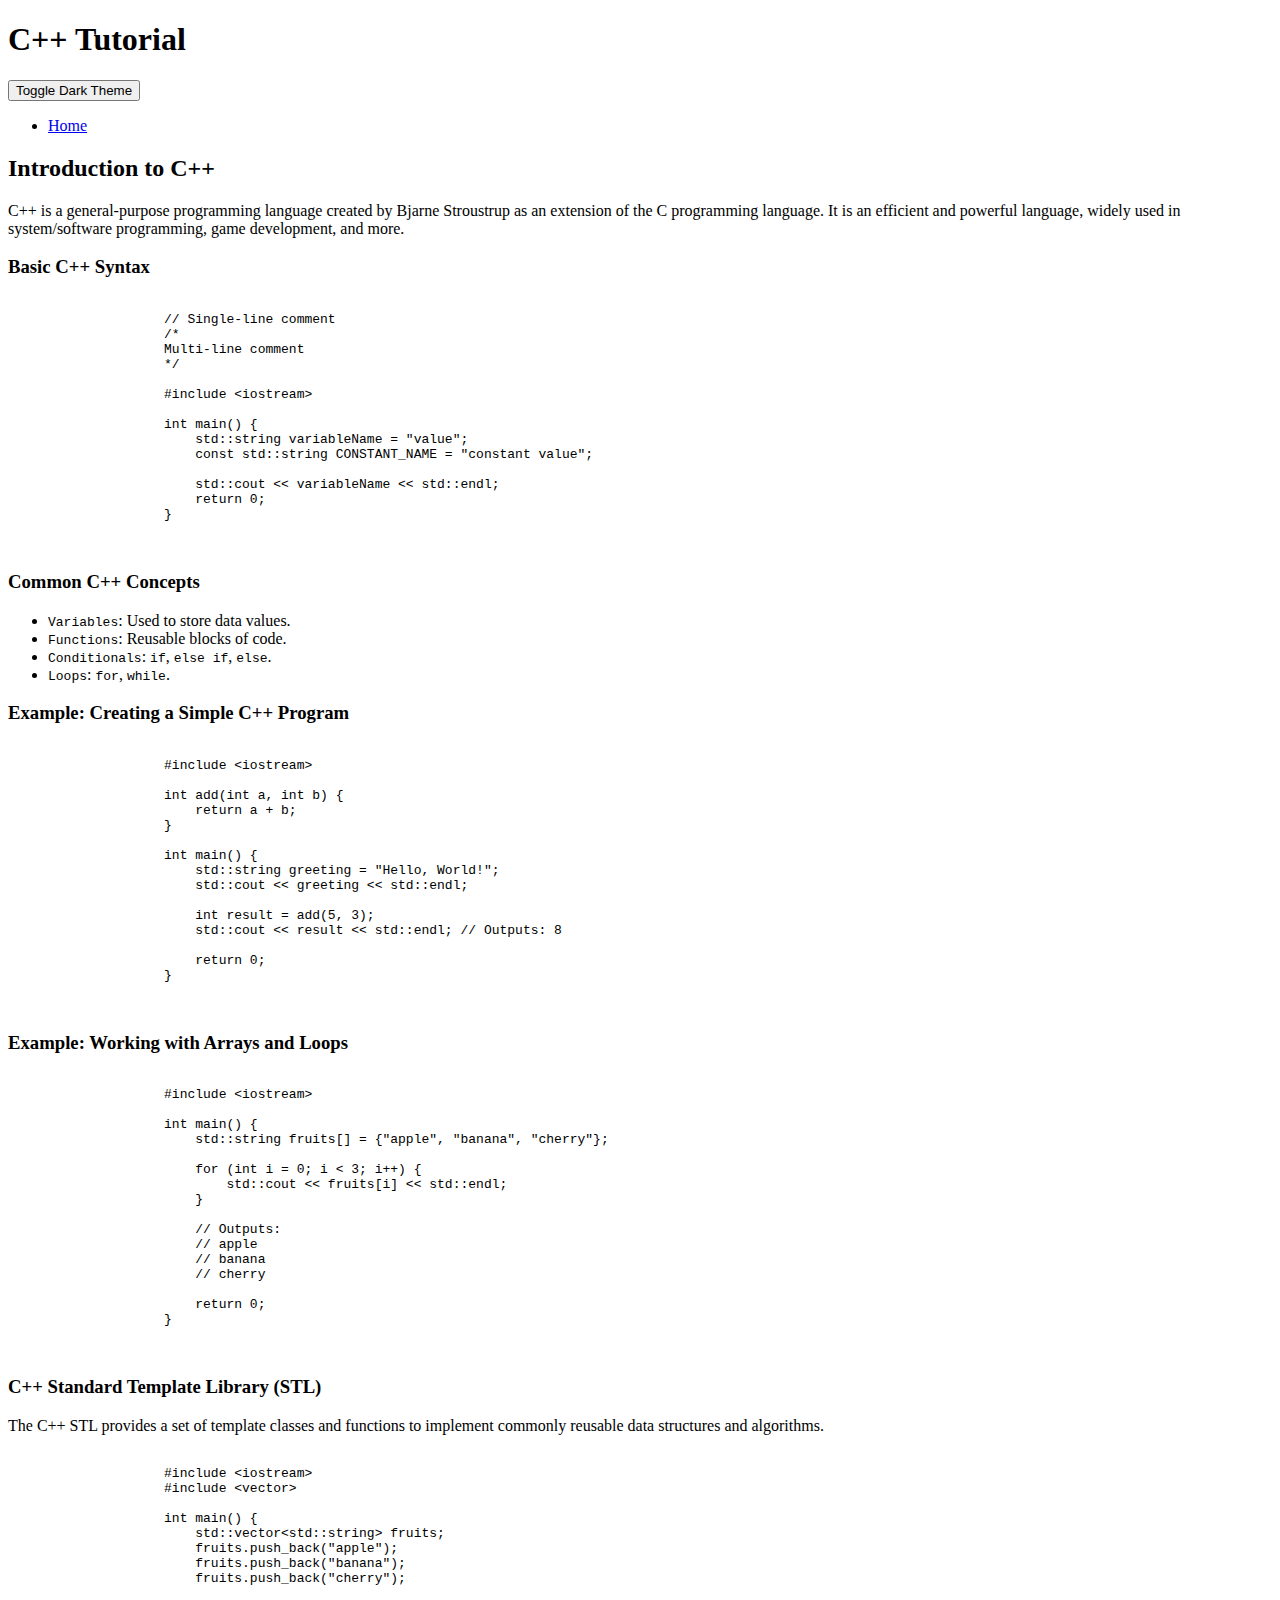
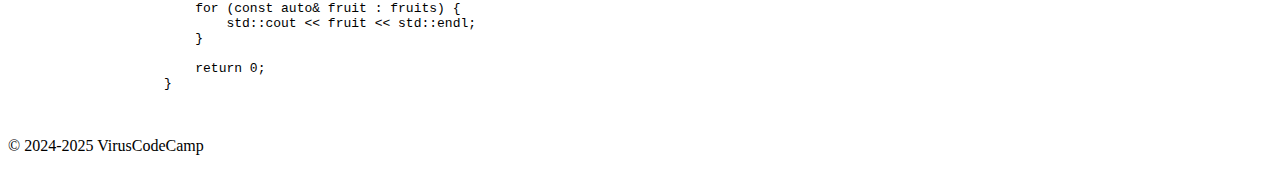
==== cpp-tutorial.html @ 14d6bbe9 "Add files via upload" ====
<!DOCTYPE html>
<html lang="en">
<head>
    <meta charset="UTF-8">
    <meta name="viewport" content="width=device-width, initial-scale=1.0">
    <title>C++ Tutorial</title>
    <link rel="stylesheet" href="../css/styles.css">
    <link rel="stylesheet" href="../css/dark-theme.css">
</head>
<body>
    <header>
        <h1>C++ Tutorial</h1>
    </header>
    <nav>
        <ul>
            <li><a href="index.html">Home</a></li>
        </ul>
    </nav>
    <main>
        <section>
            <h2>Introduction to C++</h2>
            <p>C++ is a general-purpose programming language created by Bjarne Stroustrup as an extension of the C programming language. It is an efficient and powerful language, widely used in system/software programming, game development, and more.</p>
            <h3>Basic C++ Syntax</h3>
            <pre>
                <code>
                    // Single-line comment
                    /*
                    Multi-line comment
                    */

                    #include &lt;iostream&gt;

                    int main() {
                        std::string variableName = "value";
                        const std::string CONSTANT_NAME = "constant value";

                        std::cout << variableName << std::endl;
                        return 0;
                    }
                </code>
            </pre>
            <h3>Common C++ Concepts</h3>
            <ul>
                <li><code>Variables</code>: Used to store data values.</li>
                <li><code>Functions</code>: Reusable blocks of code.</li>
                <li><code>Conditionals</code>: <code>if</code>, <code>else if</code>, <code>else</code>.</li>
                <li><code>Loops</code>: <code>for</code>, <code>while</code>.</li>
            </ul>
            <h3>Example: Creating a Simple C++ Program</h3>
            <pre>
                <code>
                    #include &lt;iostream&gt;

                    int add(int a, int b) {
                        return a + b;
                    }

                    int main() {
                        std::string greeting = "Hello, World!";
                        std::cout << greeting << std::endl;

                        int result = add(5, 3);
                        std::cout << result << std::endl; // Outputs: 8

                        return 0;
                    }
                </code>
            </pre>
            <h3>Example: Working with Arrays and Loops</h3>
            <pre>
                <code>
                    #include &lt;iostream&gt;

                    int main() {
                        std::string fruits[] = {"apple", "banana", "cherry"};

                        for (int i = 0; i < 3; i++) {
                            std::cout << fruits[i] << std::endl;
                        }

                        // Outputs:
                        // apple
                        // banana
                        // cherry

                        return 0;
                    }
                </code>
            </pre>
            <h3>C++ Standard Template Library (STL)</h3>
            <p>The C++ STL provides a set of template classes and functions to implement commonly reusable data structures and algorithms.</p>
            <pre>
                <code>
                    #include &lt;iostream&gt;
                    #include &lt;vector&gt;

                    int main() {
                        std::vector&lt;std::string&gt; fruits;
                        fruits.push_back("apple");
                        fruits.push_back("banana");
                        fruits.push_back("cherry");

                        for (const auto& fruit : fruits) {
                            std::cout << fruit << std::endl;
                        }

                        return 0;
                    }
                </code>
            </pre>
        </section>
    </main>
    <footer>
        <p>&copy; 2024-2025 VirusCodeCamp</p>
    </footer>
    <script src="../js/scripts.js"></script>
</body>
</html>
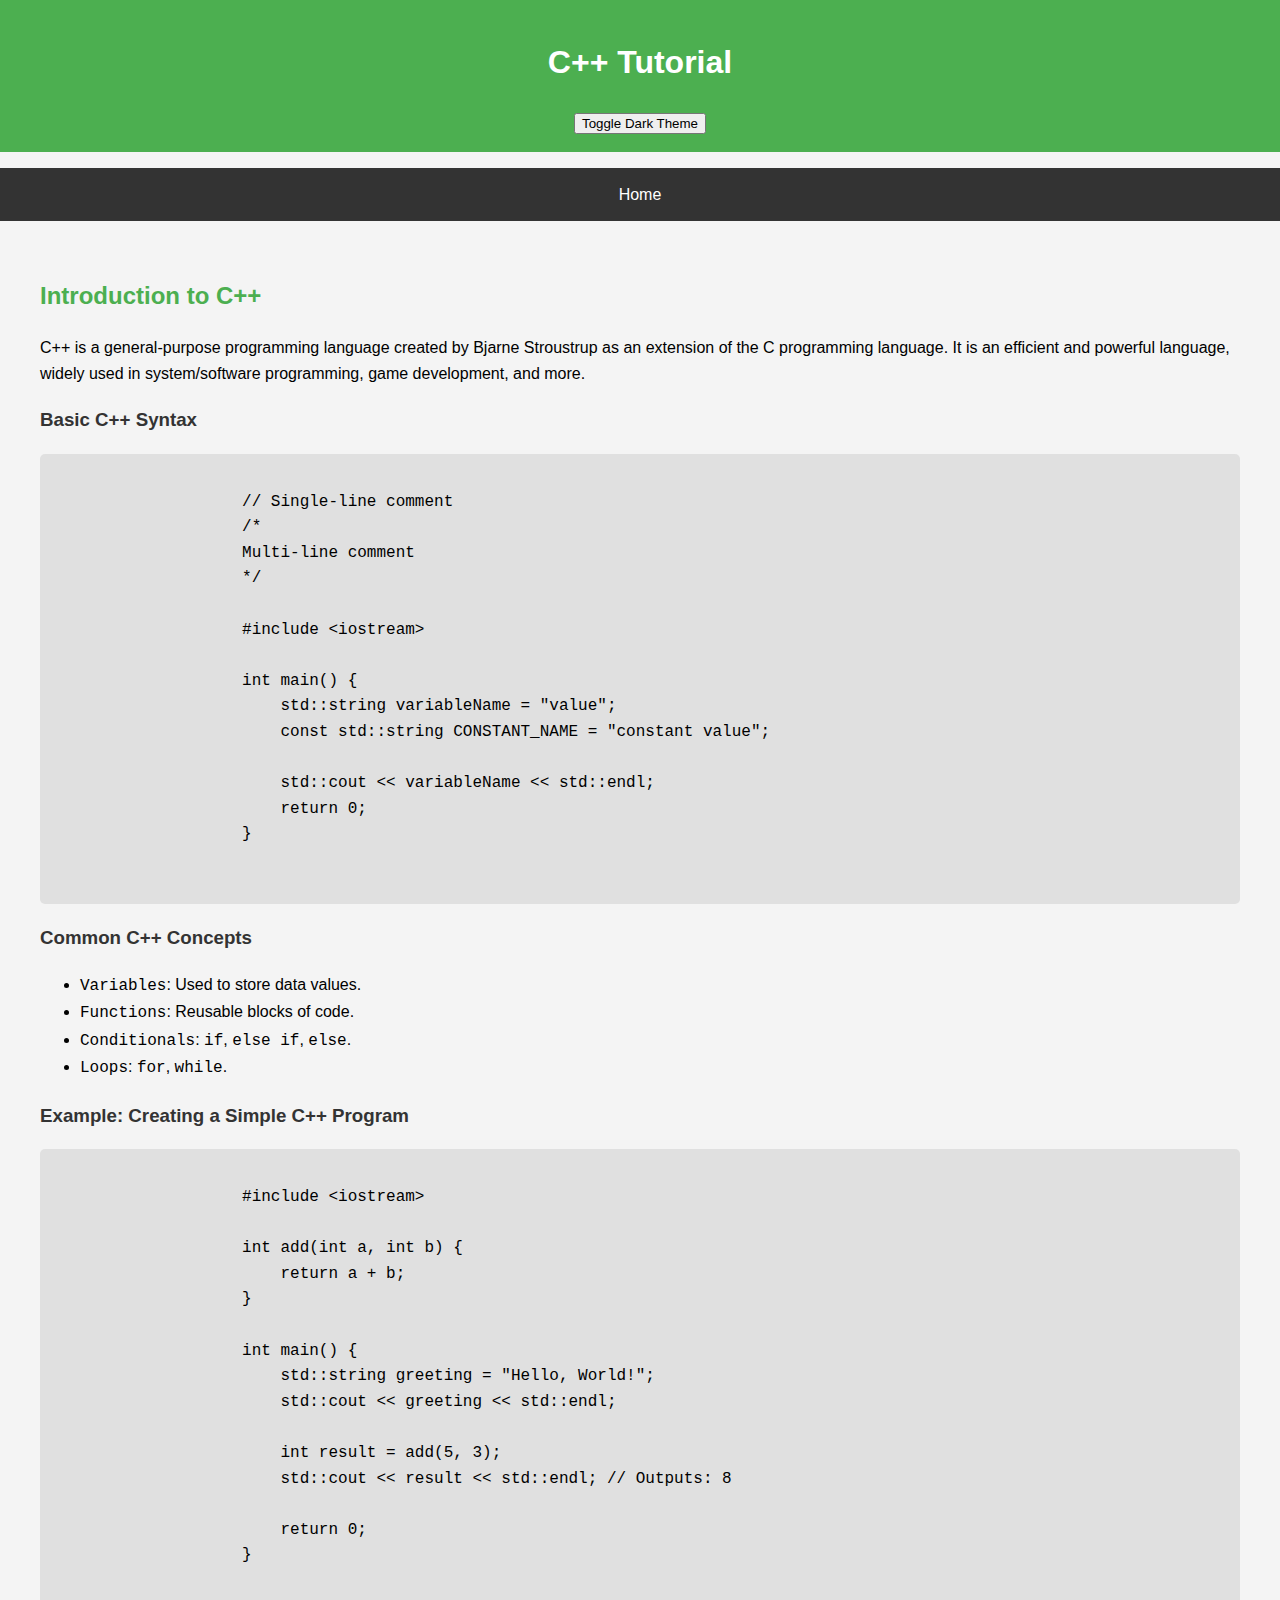
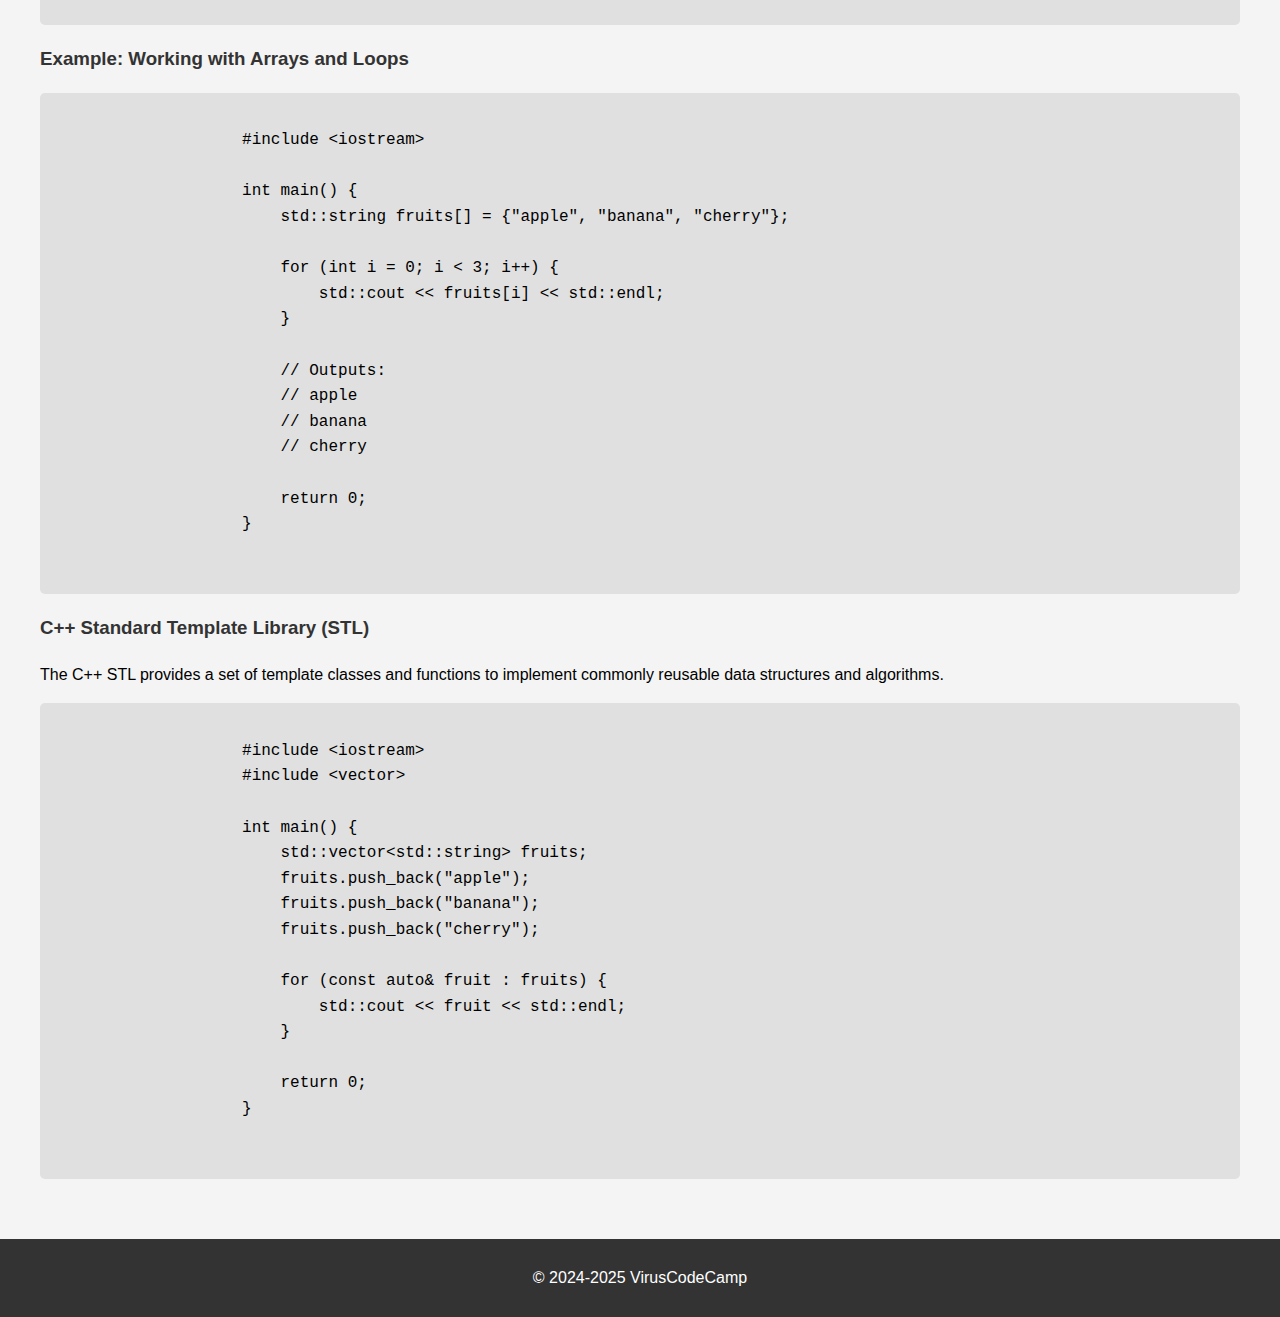
==== commit d94f2e6c: "Update cpp-tutorial.html" ====
--- a/cpp-tutorial.html
+++ b/cpp-tutorial.html
@@ -4,8 +4,8 @@
     <meta charset="UTF-8">
     <meta name="viewport" content="width=device-width, initial-scale=1.0">
     <title>C++ Tutorial</title>
-    <link rel="stylesheet" href="../css/styles.css">
-    <link rel="stylesheet" href="../css/dark-theme.css">
+   <link rel="stylesheet" href="CSS/styles.css">
+    <link rel="stylesheet" href="CSS/dark-theme.css">
 </head>
 <body>
     <header>
@@ -115,4 +115,4 @@
     </footer>
     <script src="../js/scripts.js"></script>
 </body>
-</html>+</html>
--- a/CSS/styles.css
+++ b/CSS/styles.css
@@ -0,0 +1,110 @@
+body {
+    font-family: Arial, sans-serif;
+    margin: 0;
+    padding: 0;
+    background-color: #f4f4f4;
+    line-height: 1.6;
+    transition: background-color 0.3s, color 0.3s;
+}
+
+header {
+    background-color: #4CAF50;
+    color: white;
+    padding: 1em 0;
+    text-align: center;
+}
+
+nav ul {
+    list-style-type: none;
+    padding: 0;
+    background-color: #333;
+    text-align: center;
+    display: flex;
+    justify-content: center;
+    flex-wrap: wrap;
+}
+
+nav ul li {
+    display: inline;
+}
+
+nav ul li a {
+    color: white;
+    padding: 14px 20px;
+    text-decoration: none;
+    display: inline-block;
+}
+
+nav ul li a:hover {
+    background-color: #575757;
+}
+
+main {
+    padding: 20px;
+    max-width: 1200px;
+    margin: 0 auto;
+}
+
+section {
+    margin-bottom: 40px;
+}
+
+h2 {
+    color: #4CAF50;
+}
+
+h3 {
+    color: #333;
+}
+
+pre {
+    background-color: #e0e0e0;
+    padding: 10px;
+    border-radius: 5px;
+    overflow-x: auto;
+    white-space: pre-wrap;
+    word-wrap: break-word;
+}
+
+code {
+    font-family: 'Courier New', Courier, monospace;
+}
+
+footer {
+    background-color: #333;
+    color: white;
+    text-align: center;
+    padding: 10px 0;
+    position: relative;
+    width: 100%;
+    bottom: 0;
+}
+
+/* Responsive Design */
+@media (max-width: 768px) {
+    nav ul li a {
+        padding: 10px 15px;
+    }
+
+    main {
+        padding: 10px;
+    }
+
+    pre {
+        font-size: 0.8em;
+    }
+}
+
+@media (max-width: 480px) {
+    nav ul li a {
+        padding: 8px 12px;
+    }
+
+    main {
+        padding: 5px;
+    }
+
+    pre {
+        font-size: 0.7em;
+    }
+}--- a/CSS/dark-theme.css
+++ b/CSS/dark-theme.css
@@ -0,0 +1,29 @@
+body.dark-theme {
+    background-color: #121212;
+    color: #ffffff;
+}
+
+body.dark-theme header {
+    background-color: #1f1f1f;
+}
+
+body.dark-theme nav ul {
+    background-color: #1f1f1f;
+}
+
+body.dark-theme nav ul li a {
+    color: #ffffff;
+}
+
+body.dark-theme nav ul li a:hover {
+    background-color: #333;
+}
+
+body.dark-theme pre {
+    background-color: #1f1f1f;
+    color: #ffffff;
+}
+
+body.dark-theme footer {
+    background-color: #1f1f1f;
+}